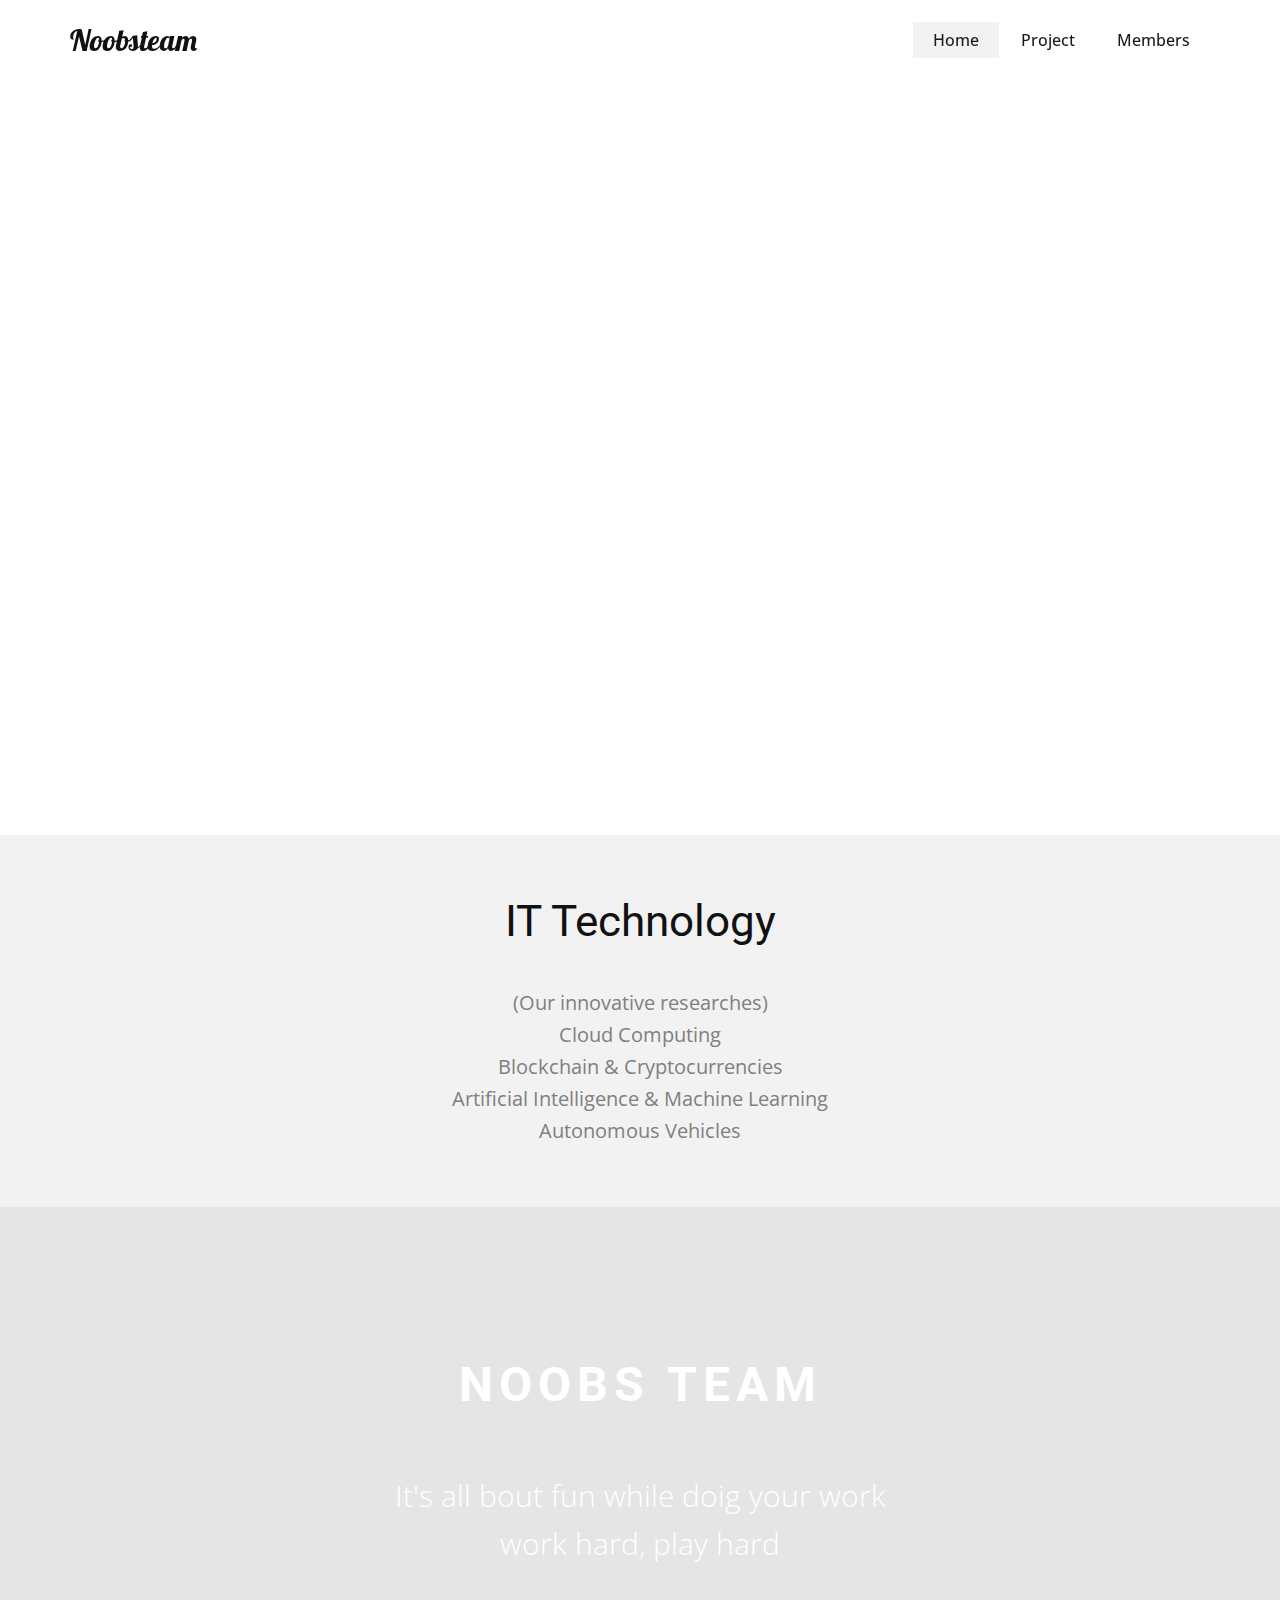
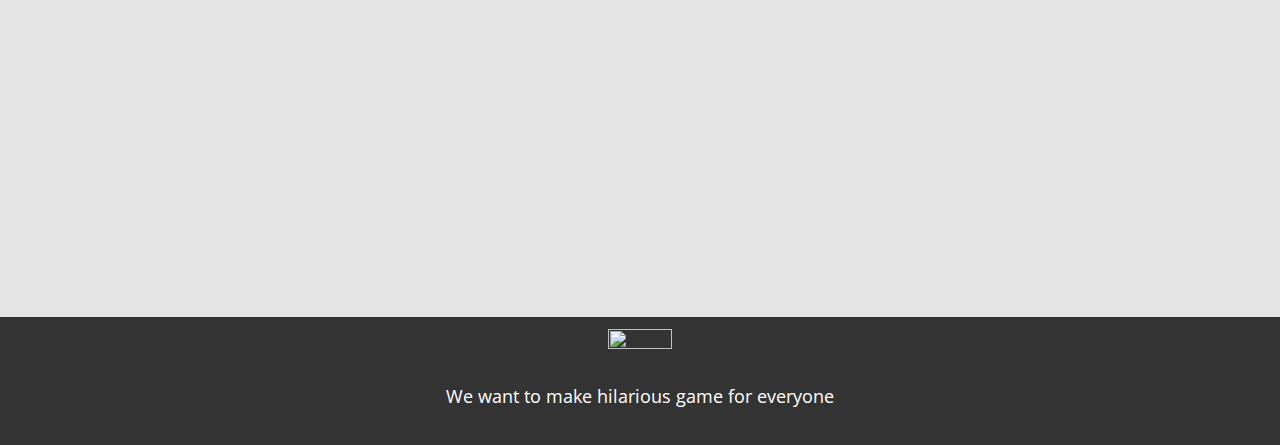
==== index.html @ 28e4d0c1 "Add website files" ====
<!DOCTYPE html>
<html style="font-size: 16px;">
  <head>
    <meta name="viewport" content="width=device-width, initial-scale=1.0">
    <meta charset="utf-8">
    <meta name="description" content="">
    <meta name="page_type" content="np-template-header-footer-from-plugin">
    <title>Home</title>
    <link rel="stylesheet" href="paige.css" media="screen">
<link rel="stylesheet" href="Home.css" media="screen">
    <script class="u-script" type="text/javascript" src="jquery.js" defer=""></script>
    <script class="u-script" type="text/javascript" src="paige.js" defer=""></script>
    <meta name="generator" content="Nicepage 4.2.6, nicepage.com">
    <link id="u-theme-google-font" rel="stylesheet" href="https://fonts.googleapis.com/css?family=Roboto:100,100i,300,300i,400,400i,500,500i,700,700i,900,900i|Open+Sans:300,300i,400,400i,600,600i,700,700i,800,800i">
    <link id="u-page-google-font" rel="stylesheet" href="https://fonts.googleapis.com/css?family=Roboto:100,100i,300,300i,400,400i,500,500i,700,700i,900,900i|Lobster:400">
    
    
    
</script>
    <meta name="theme-color" content="#478ac9">
    <meta property="og:title" content="Home">
    <meta property="og:type" content="website">
  </head>
  <body data-home-page="Home.html" data-home-page-title="Home" class="u-body"><header class="u-clearfix u-header u-sticky u-sticky-326f u-header" id="sec-f4b2"><div class="u-clearfix u-sheet u-valign-middle u-sheet-1">
        <nav class="u-menu u-menu-dropdown u-offcanvas u-menu-1">
          <div class="menu-collapse" style="font-size: 1rem; letter-spacing: 0px; font-weight: 500;">
            <a class="u-button-style u-custom-active-color u-custom-border u-custom-border-color u-custom-hover-color u-custom-left-right-menu-spacing u-custom-padding-bottom u-custom-text-active-color u-custom-text-color u-custom-text-hover-color u-custom-top-bottom-menu-spacing u-nav-link u-text-active-palette-1-base u-text-hover-palette-2-base" href="#">
              <svg viewBox="0 0 24 24"><use xmlns:xlink="http://www.w3.org/1999/xlink" xlink:href="#menu-hamburger"></use></svg>
              <svg version="1.1" xmlns="http://www.w3.org/2000/svg" xmlns:xlink="http://www.w3.org/1999/xlink"><defs><symbol id="menu-hamburger" viewBox="0 0 16 16" style="width: 16px; height: 16px;"><rect y="1" width="16" height="2"></rect><rect y="7" width="16" height="2"></rect><rect y="13" width="16" height="2"></rect>
</symbol>
</defs></svg>
            </a>
          </div>
          <div class="u-custom-menu u-nav-container">
            <ul class="u-nav u-spacing-2 u-unstyled u-nav-1"><li class="u-nav-item"><a class="u-active-grey-5 u-button-style u-hover-grey-10 u-nav-link u-text-active-grey-90 u-text-grey-90 u-text-hover-grey-90" href="Home.html" style="padding: 10px 20px;">Home</a>
</li><li class="u-nav-item"><a class="u-active-grey-5 u-button-style u-hover-grey-10 u-nav-link u-text-active-grey-90 u-text-grey-90 u-text-hover-grey-90" href="Project.html" style="padding: 10px 20px;">Project</a>
</li><li class="u-nav-item"><a class="u-active-grey-5 u-button-style u-hover-grey-10 u-nav-link u-text-active-grey-90 u-text-grey-90 u-text-hover-grey-90" href="Members.html" style="padding: 10px 20px;">Members</a>
</li></ul>
          </div>
          <div class="u-custom-menu u-nav-container-collapse">
            <div class="u-black u-container-style u-inner-container-layout u-opacity u-opacity-95 u-sidenav">
              <div class="u-inner-container-layout u-sidenav-overflow">
                <div class="u-menu-close"></div>
                <ul class="u-align-center u-nav u-popupmenu-items u-unstyled u-nav-2"><li class="u-nav-item"><a class="u-button-style u-nav-link" href="Home.html" style="padding: 10px 20px;">Home</a>
</li><li class="u-nav-item"><a class="u-button-style u-nav-link" href="Project.html" style="padding: 10px 20px;">Project</a>
</li><li class="u-nav-item"><a class="u-button-style u-nav-link" href="Members.html" style="padding: 10px 20px;">Members</a>
</li></ul>
              </div>
            </div>
            <div class="u-black u-menu-overlay u-opacity u-opacity-70"></div>
          </div>
        </nav>
        <h3 class="u-custom-font u-font-lobster u-headline u-text u-text-1">
          <a href="Home.html">Noobsteam</a>
        </h3>
      </div></header>
    <section class="u-align-center u-clearfix u-image u-section-1" src="" id="carousel_ec51" data-image-width="775" data-image-height="553">
      <div class="u-clearfix u-sheet u-sheet-1">
        <h1 class="u-color-scheme-u10 u-color-style-multicolor-1 u-text u-text-body-alt-color u-title u-text-1">
          <span style="font-size: 0.875rem;">
            <span style="font-size: 3.75rem;"> INFORMATION TECHNOLOGY</span>
          </span>
          <br>
        </h1>
      </div>
    </section>
    <section class="u-align-center u-clearfix u-grey-5 u-section-2" id="carousel_ab8b">
      <div class="u-clearfix u-sheet u-valign-middle u-sheet-1">
        <h3 class="u-text u-text-default u-text-1">IT Technology<br>
        </h3>
        <p class="u-text u-text-grey-50 u-text-2">(Our innovative researches)<br>Cloud Computing<br> Blockchain &amp; Cryptocurrencies<br>Artificial Intelligence &amp; Machine Learning<br>Autonomous Vehicles<br>
        </p>
      </div>
    </section>
    <section class="u-align-center u-clearfix u-image u-shading u-section-3" id="carousel_9096" data-image-width="738" data-image-height="527">
      <div class="u-clearfix u-sheet u-sheet-1">
        <h6 class="u-text u-text-1">NOOBS TEAM</h6>
        <p class="u-text u-text-2">It's all bout fun while doig your work<br>work hard, play hard
        </p>
      </div>
    </section>
    
    
    <footer class="u-align-center u-clearfix u-footer u-grey-80 u-footer" id="sec-ffde"><div class="u-clearfix u-sheet u-sheet-1"><span class="u-file-icon u-icon u-icon-1"><img src="images/157247.png" alt=""></span>
        <p class="u-small-text u-text u-text-variant u-text-1">
          <span style="font-size: 1.125rem;"> We want to make hilarious game for everyone</span>
          <span style="font-size: 1.25rem;"></span>
          <br>
        </p>
  </body>
</html>
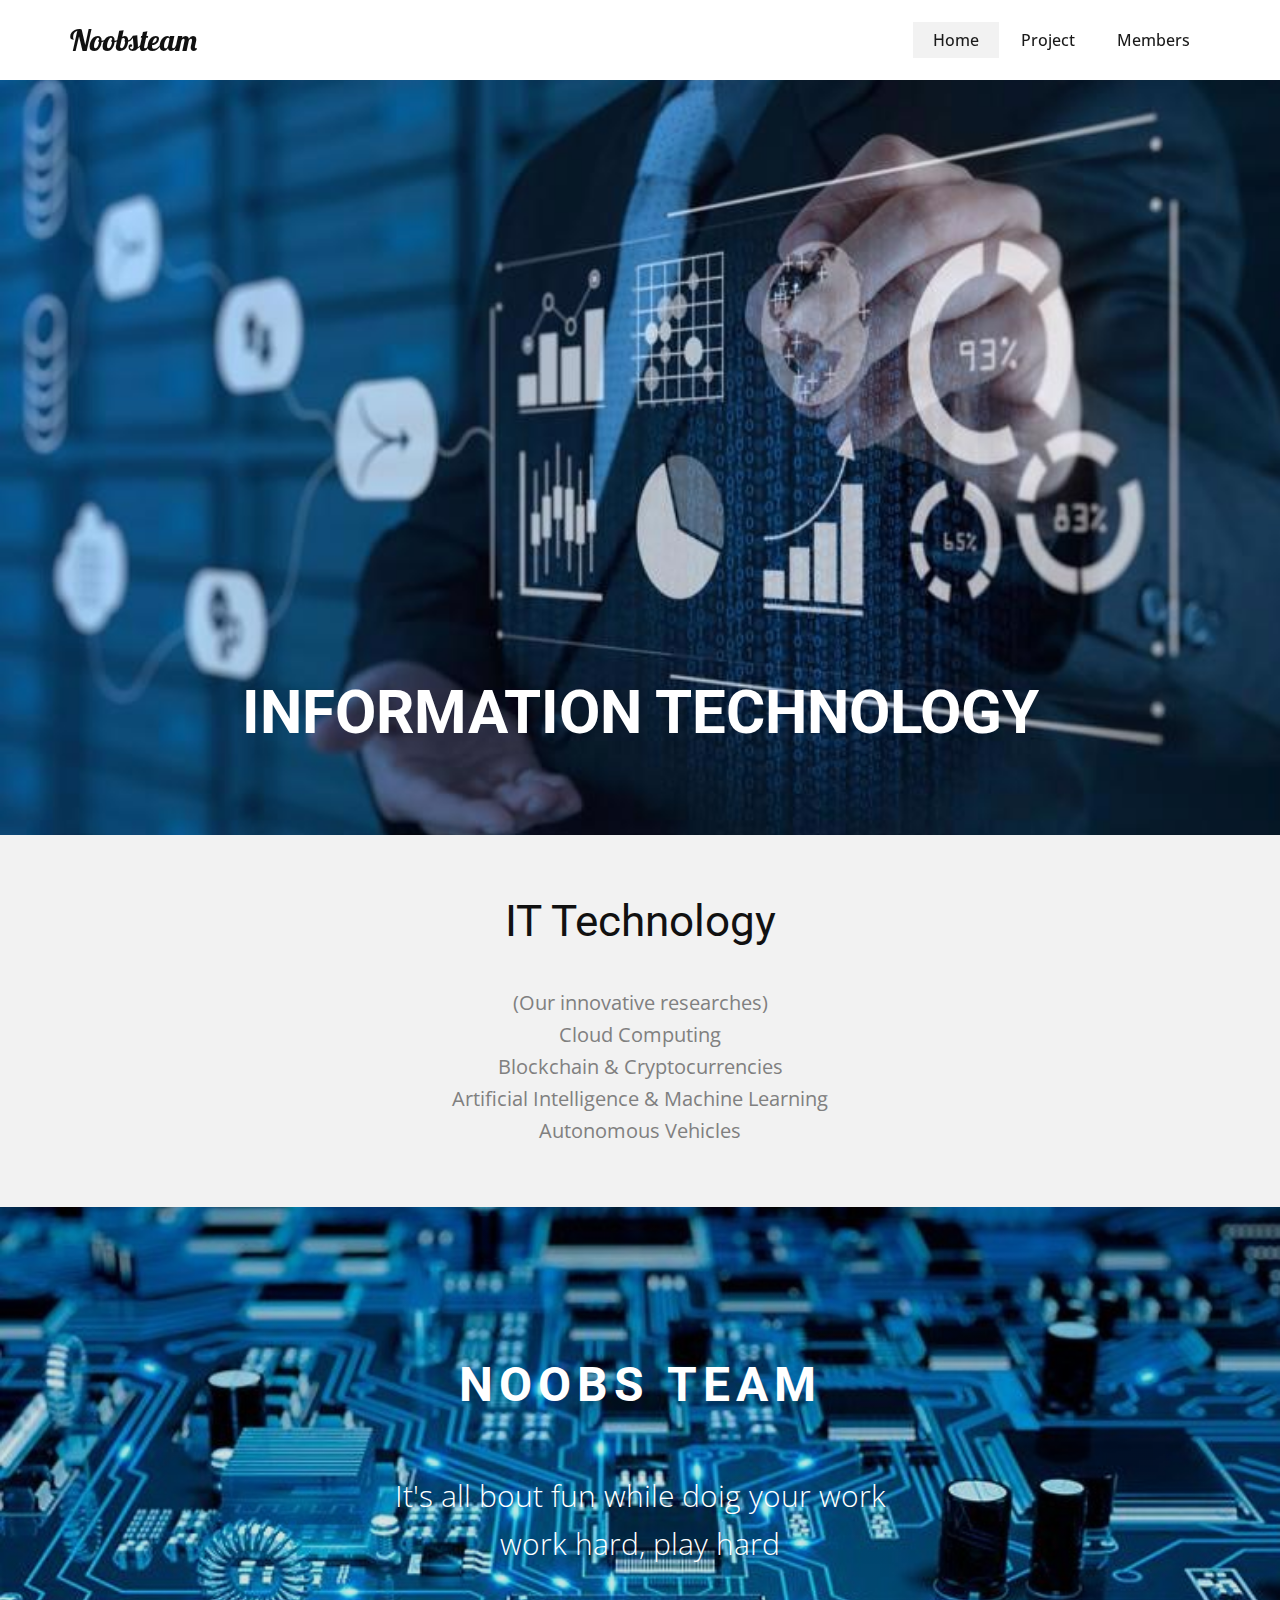
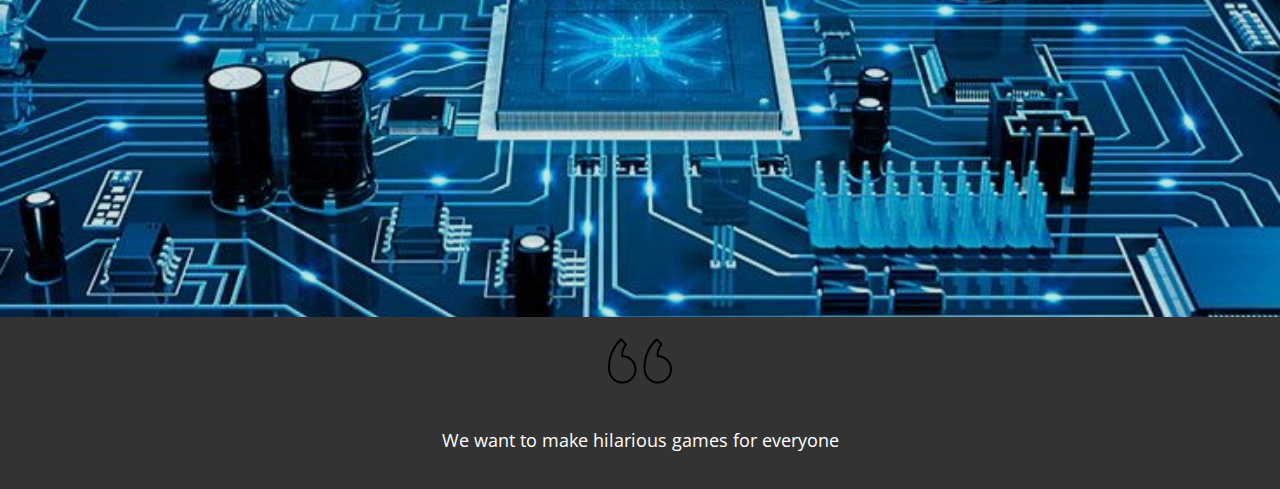
==== commit 4a00484b: "fixing website code" ====
--- a/index.html
+++ b/index.html
@@ -83,7 +83,7 @@
     
     <footer class="u-align-center u-clearfix u-footer u-grey-80 u-footer" id="sec-ffde"><div class="u-clearfix u-sheet u-sheet-1"><span class="u-file-icon u-icon u-icon-1"><img src="images/157247.png" alt=""></span>
         <p class="u-small-text u-text u-text-variant u-text-1">
-          <span style="font-size: 1.125rem;"> We want to make hilarious game for everyone</span>
+          <span style="font-size: 1.125rem;"> We want to make hilarious games for everyone</span>
           <span style="font-size: 1.25rem;"></span>
           <br>
         </p>
